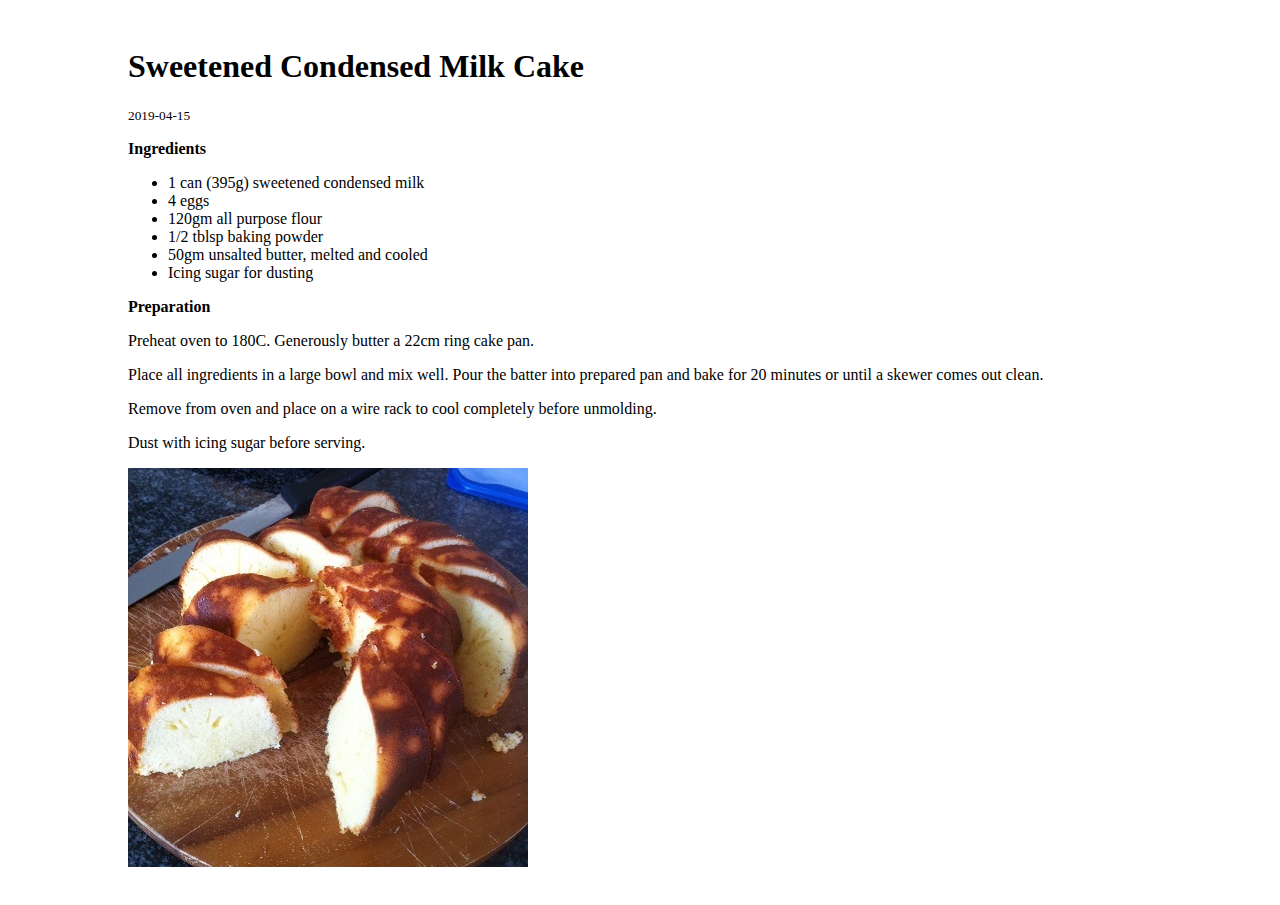
==== posts/condensed-milk-cake.html @ b2ab105f "gh pages" ====
<!DOCTYPE html>

<html lang="en">
<head>
    <meta charset="UTF-8">
    <meta name="viewport" content="width=device-width, initial-scale=1.0">
    <meta http-equiv="X-UA-Compatible" content="ie=edge">
    <title>My Recipes</title>
    <style>
        .container {
            width: 80%;
            margin: auto;
            margin-top: 3em;
        }
    </style>
</head>
<body class="container">
    
    

    <h1>Sweetened Condensed Milk Cake</h1>
    <p>
        <small>2019-04-15</small>
        <p><strong>Ingredients</strong></p>

<ul>
<li>1 can (395g) sweetened condensed milk</li>
<li>4 eggs</li>
<li>120gm all purpose flour</li>
<li>1/2 tblsp baking powder</li>
<li>50gm unsalted butter, melted and cooled</li>
<li>Icing sugar for dusting</li>
</ul>

<p><strong>Preparation</strong></p>

<p>Preheat oven to 180C. Generously butter a 22cm ring cake pan.</p>

<p>Place all ingredients in a large bowl and mix well. Pour the batter into prepared pan and bake for 20 minutes or until a skewer comes out clean.</p>

<p>Remove from oven and place on a wire rack to cool completely before unmolding.</p>

<p>Dust with icing sugar before serving.</p>

    </p>
    <p>
        <img src="../img/cond-milk-cake.jpg">
    </p>



    <br>

</body>
</html>
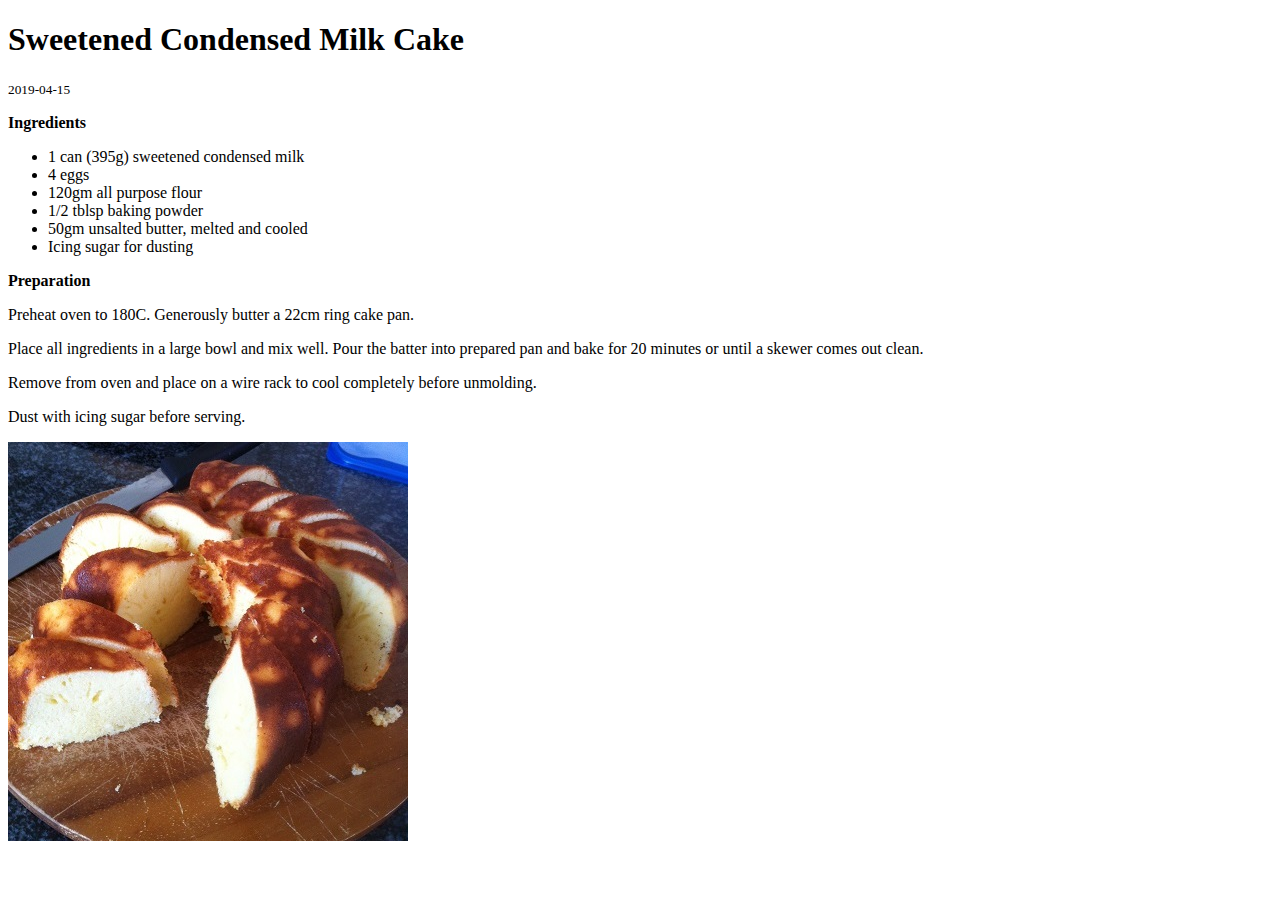
==== commit 9cced2a6: "scss" ====
--- a/posts/condensed-milk-cake.html
+++ b/posts/condensed-milk-cake.html
@@ -5,23 +5,19 @@
     <meta charset="UTF-8">
     <meta name="viewport" content="width=device-width, initial-scale=1.0">
     <meta http-equiv="X-UA-Compatible" content="ie=edge">
+    <link href="https://fonts.googleapis.com/css?family=Merriweather:400,700&display=swap" rel="stylesheet">
     <title>My Recipes</title>
-    <style>
-        .container {
-            width: 80%;
-            margin: auto;
-            margin-top: 3em;
-        }
-    </style>
+    <link rel="stylesheet" href="css/styles.min.css">
 </head>
 <body class="container">
     
     
 
     <h1>Sweetened Condensed Milk Cake</h1>
-    <p>
-        <small>2019-04-15</small>
-        <p><strong>Ingredients</strong></p>
+    <articlec class="col-2">
+        <p>
+            <small>2019-04-15</small>
+            <p><strong>Ingredients</strong></p>
 
 <ul>
 <li>1 can (395g) sweetened condensed milk</li>
@@ -42,11 +38,12 @@
 
 <p>Dust with icing sugar before serving.</p>
 
-    </p>
-    <p>
-        <img src="../img/cond-milk-cake.jpg">
-    </p>
-
+        </p>
+        <p>
+            <img src="../img/cond-milk-cake.jpg">
+        </p>
+    </article>
+    
 
 
     <br>
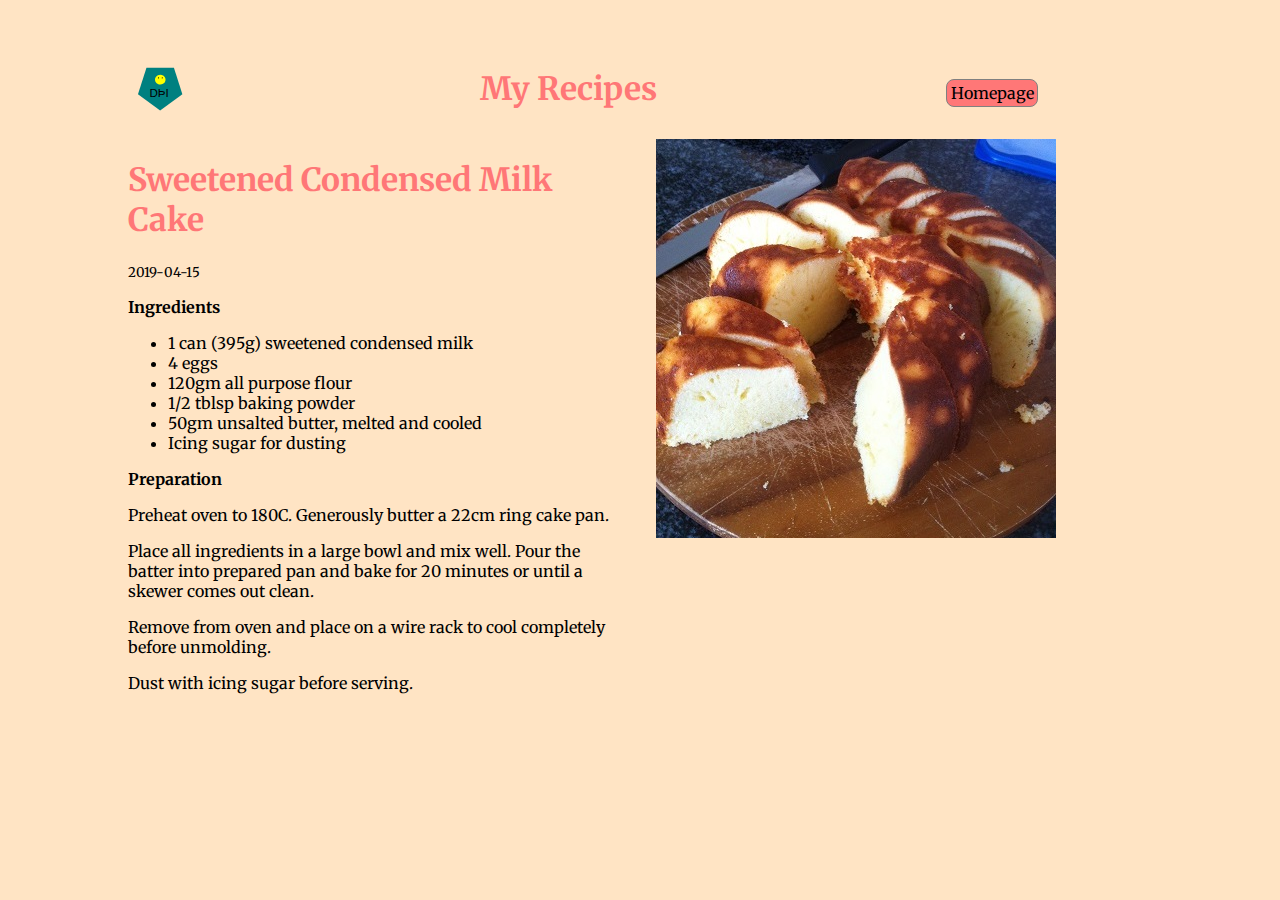
==== commit 0768f706: "breytingar" ====
--- a/posts/condensed-milk-cake.html
+++ b/posts/condensed-milk-cake.html
@@ -7,17 +7,21 @@
     <meta http-equiv="X-UA-Compatible" content="ie=edge">
     <link href="https://fonts.googleapis.com/css?family=Merriweather:400,700&display=swap" rel="stylesheet">
     <title>My Recipes</title>
-    <link rel="stylesheet" href="css/styles.min.css">
+    <link rel="stylesheet" href="../css/styles.min.css">
 </head>
 <body class="container">
+    <header class="col-3">
+    <img class="image" src="../image/logoForWeb.svg" alt="">
+    <h1>My Recipes</h1>
+    <a class="HeimasidaLinkur" href="../index.html">Homepage</a>
+</header>
     
-    
-
-    <h1>Sweetened Condensed Milk Cake</h1>
-    <articlec class="col-2">
-        <p>
-            <small>2019-04-15</small>
-            <p><strong>Ingredients</strong></p>
+<main class="col-2">
+        <article >
+            <h1>Sweetened Condensed Milk Cake</h1>
+            <p>
+                <small>2019-04-15</small>
+                <p><strong>Ingredients</strong></p>
 
 <ul>
 <li>1 can (395g) sweetened condensed milk</li>
@@ -38,15 +42,12 @@
 
 <p>Dust with icing sugar before serving.</p>
 
-        </p>
-        <p>
+            </p>
+        </article>
+        <aside>
             <img src="../img/cond-milk-cake.jpg">
-        </p>
-    </article>
-    
-
-
-    <br>
+        </aside>
+</main>
 
 </body>
 </html>--- a/css/styles.min.css
+++ b/css/styles.min.css
@@ -0,0 +1,2 @@
+.container{max-width:80em;margin:0 auto}@media screen and (min-width: 37.5em){.col-2{display:-ms-grid;display:grid;-ms-grid-columns:1fr 1fr;grid-template-columns:1fr 1fr;grid-gap:2em}.col-3{display:-ms-grid;display:grid;-ms-grid-columns:1fr 1fr 1fr;grid-template-columns:1fr 1fr 1fr;grid-gap:2em}}@media screen and (min-width: 60em){.container{max-width:70em;margin:0 auto}.col-2{display:-ms-grid;display:grid;-ms-grid-columns:1fr 1fr;grid-template-columns:1fr 1fr;grid-gap:2em}.col-3{display:-ms-grid;display:grid;-ms-grid-columns:1fr 1fr 1fr;grid-template-columns:1fr 1fr 1fr;grid-gap:2em;-webkit-box-pack:center;-ms-flex-pack:center;justify-content:center}}body{background-color:bisque;font-family:"Merriweather",serif}h1,h2,h3{color:#f77}.container{width:80%;margin:auto;margin-top:3em}img{max-width:100%;height:auto}.mybutton{background-color:#f77;font-size:0.75em;text-decoration:none;padding:.2em .5em}.card{background-color:white;border-radius:.4em;padding:2em}.stretch{display:-ms-grid;display:grid;-ms-grid-column-align:stretch;justify-self:stretch}.button{background-color:#f77;text-decoration:none;border:1px solid gray;border-radius:.5em;padding:.2em .5em;color:black;display:block;margin:.3em;width:5em;text-align:center}.button:hover{background-color:#037496}.image{max-width:20%;height:auto}.HeimasidaLinkur{text-decoration:none;color:black;border:1px solid gray;border-radius:.5em;background-color:#f77;margin:auto;padding:.2em .2em}.HeimasidaLinkur:hover{background-color:#037496}
+/*# sourceMappingURL=styles.min.css.map */